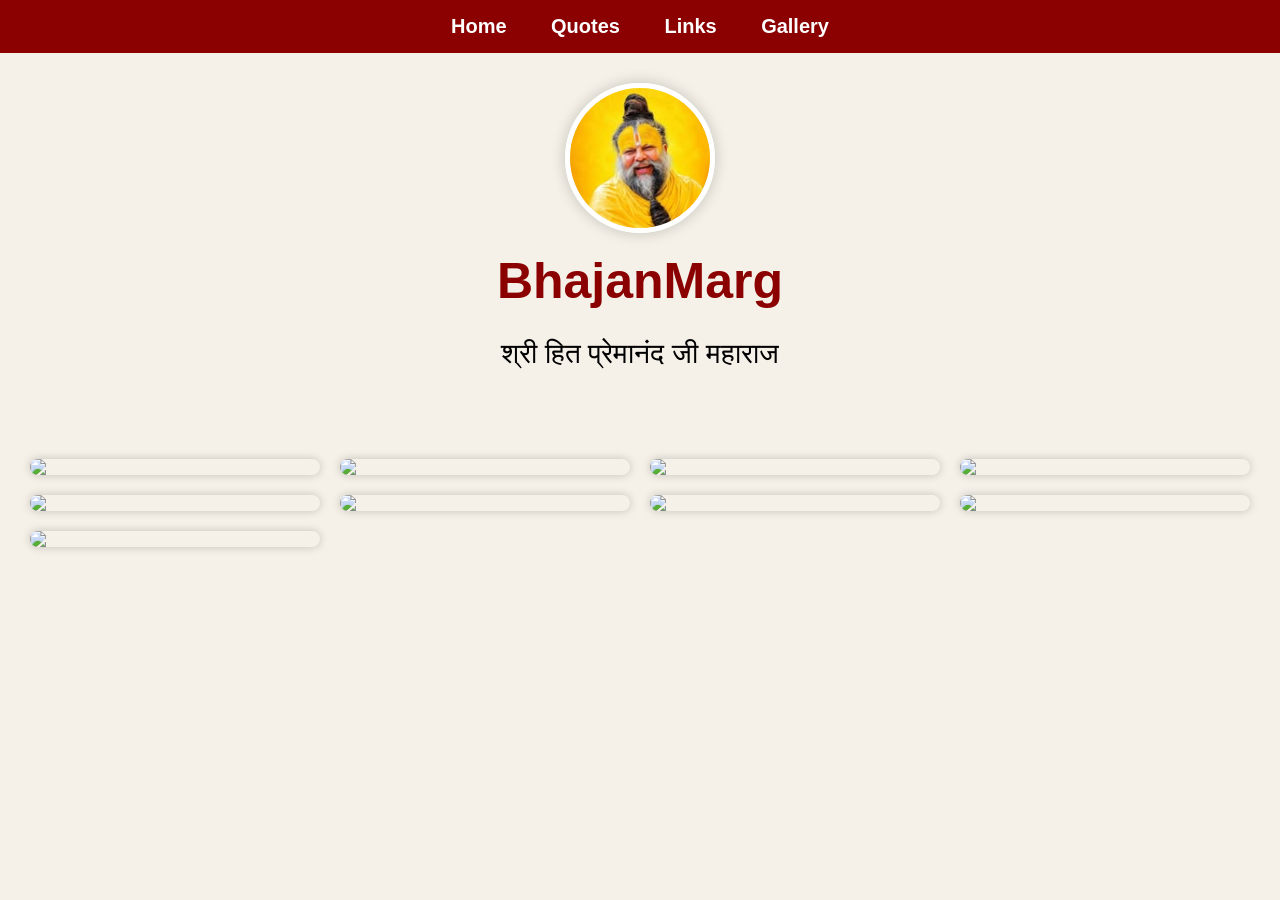
==== gallery.html @ 3751cd46 "Add files via upload" ====
<!DOCTYPE html>
<html lang="hi">
<head>
<meta charset="UTF-8">
<meta name="viewport" content="width=device-width, initial-scale=1.0">
<title>BhajanMarg Gallery</title>

<style>
body{
    margin:0;
    font-family:Arial, sans-serif;
    background:#f5f1e8;
}

.nav{
    background:#8b0000;
    padding:15px;
    text-align:center;
}

.nav a{
    color:white;
    text-decoration:none;
    margin:0 20px;
    font-size:20px;
    font-weight:bold;
}

.header{
    text-align:center;
    padding:30px 15px;
}

.header img{
    width:140px;
    height:140px;
    border-radius:50%;
    border:5px solid white;
    box-shadow:0 0 15px rgba(0,0,0,.2);
}

.header h1{
    color:#8b0000;
    margin:15px 0 5px;
    font-size:50px;
}

.header p{
    font-size:28px;
}

.gallery{
    display:grid;
    grid-template-columns:repeat(auto-fit,minmax(280px,1fr));
    gap:20px;
    padding:30px;
}

.gallery img{
    width:100%;
    border-radius:15px;
    transition:.3s;
    cursor:pointer;
    box-shadow:0 0 10px rgba(0,0,0,.2);
}

.gallery img:hover{
    transform:scale(1.03);
}

.lightbox{
    display:none;
    position:fixed;
    top:0;
    left:0;
    width:100%;
    height:100%;
    background:rgba(0,0,0,.9);
    justify-content:center;
    align-items:center;
    z-index:999;
}

.lightbox img{
    max-width:90%;
    max-height:90%;
    border-radius:10px;
}
</style>
</head>

<body>

<div class="nav">
    <a href="index.html">Home</a>
    <a href="quotes.html">Quotes</a>
    <a href="links.html">Links</a>
    <a href="gallery.html">Gallery</a>
</div>

<div class="header">
    <img src="gurudev.png">
    <h1>BhajanMarg</h1>
    <p>श्री हित प्रेमानंद जी महाराज</p>
</div>

<div class="gallery">

<img src="images/6158933637785653984.jpg" onclick="openImg(this.src)">
<img src="images/6158933637785653985.jpg" onclick="openImg(this.src)">
<img src="images/6158933637785653986.jpg" onclick="openImg(this.src)">
<img src="images/6158933637785653987.jpg" onclick="openImg(this.src)">
<img src="images/6158933637785653988.jpg" onclick="openImg(this.src)">
<img src="images/6158933637785653989.jpg" onclick="openImg(this.src)">
<img src="images/6158933637785653990.jpg" onclick="openImg(this.src)">
<img src="images/6158933637785653991.jpg" onclick="openImg(this.src)">
<img src="images/6158933637785653992.jpg" onclick="openImg(this.src)">

</div>

<div class="lightbox" id="lightbox" onclick="closeImg()">
    <img id="showimg">
</div>

<script>
function openImg(src){
    document.getElementById("lightbox").style.display="flex";
    document.getElementById("showimg").src=src;
}

function closeImg(){
    document.getElementById("lightbox").style.display="none";
}
</script>

</body>
</html>
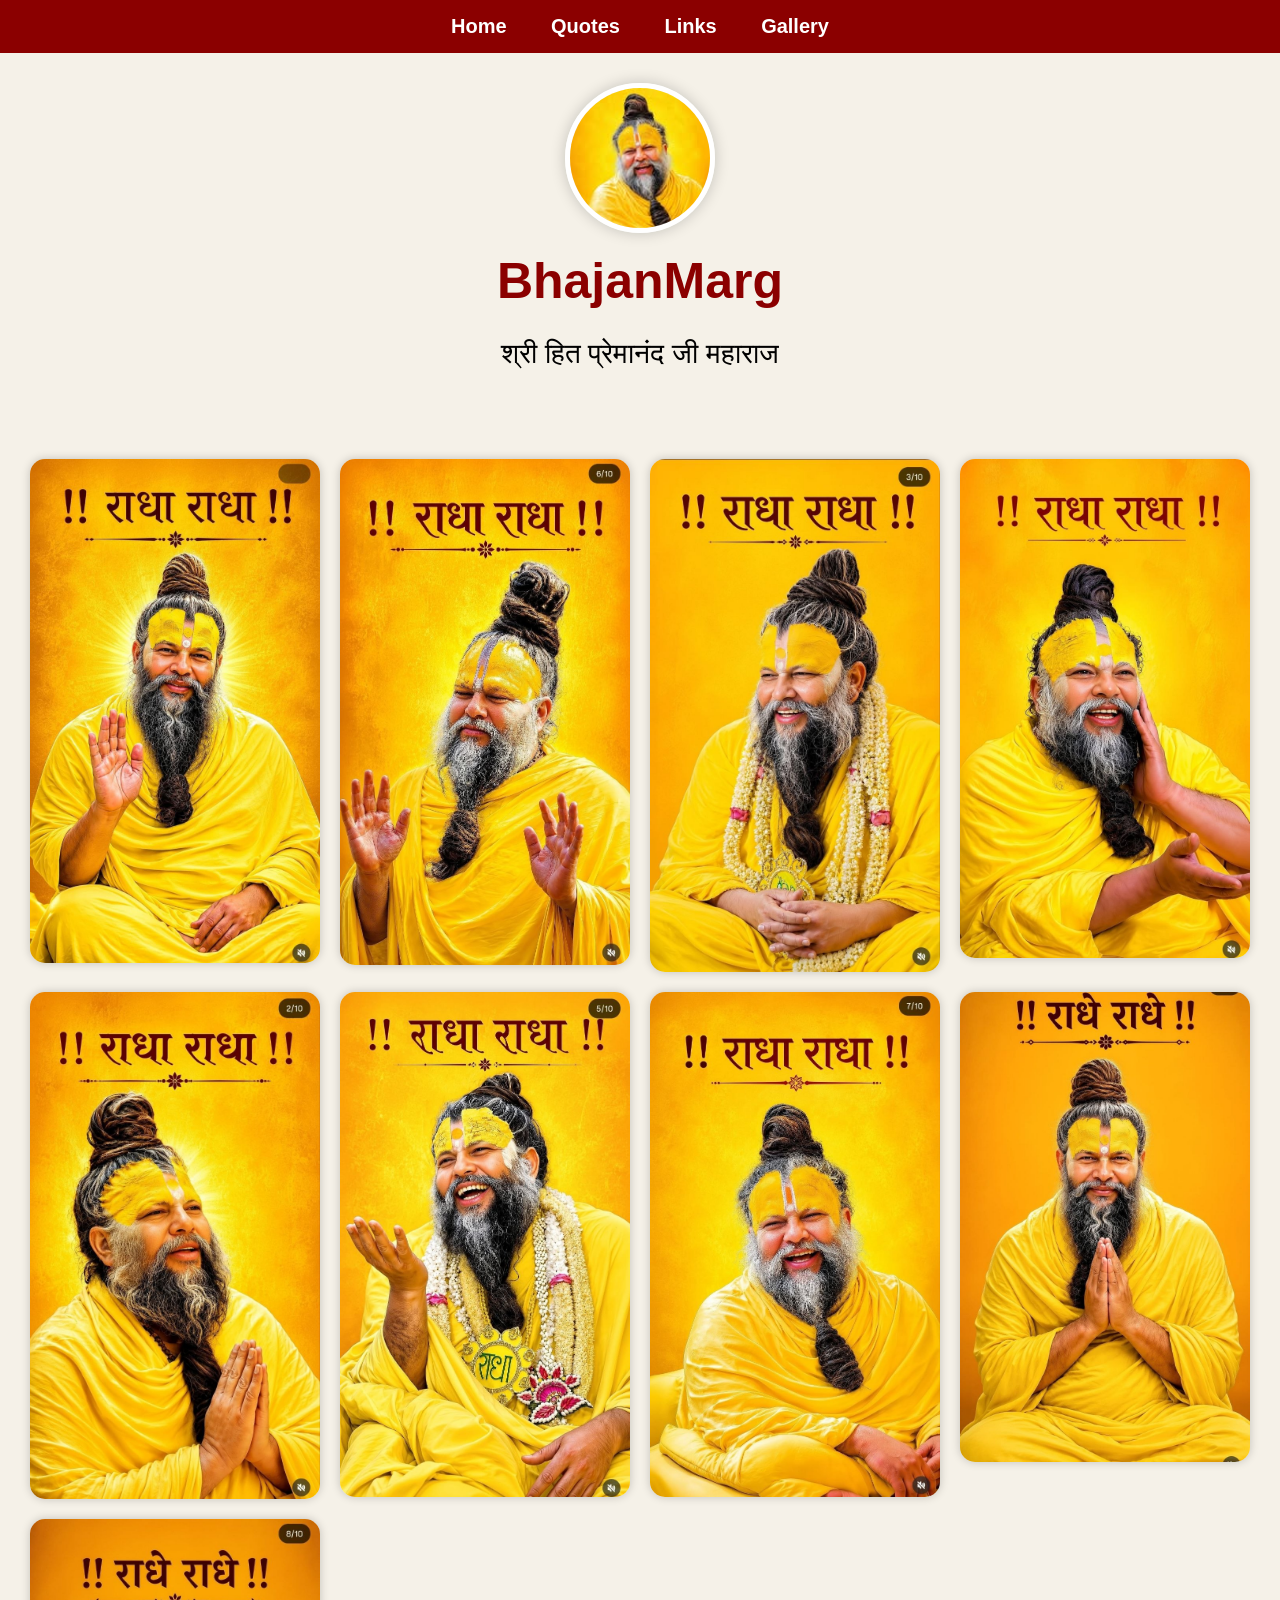
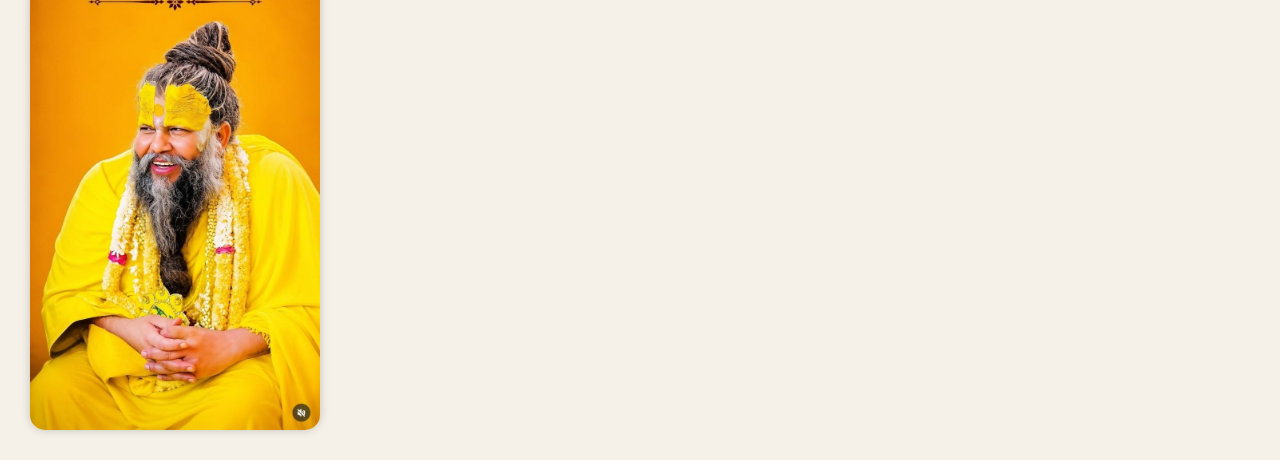
==== commit 68eab172: "Update gallery.html" ====
--- a/gallery.html
+++ b/gallery.html
@@ -106,15 +106,15 @@
 
 <div class="gallery">
 
-<img src="images/6158933637785653984.jpg" onclick="openImg(this.src)">
-<img src="images/6158933637785653985.jpg" onclick="openImg(this.src)">
-<img src="images/6158933637785653986.jpg" onclick="openImg(this.src)">
-<img src="images/6158933637785653987.jpg" onclick="openImg(this.src)">
-<img src="images/6158933637785653988.jpg" onclick="openImg(this.src)">
-<img src="images/6158933637785653989.jpg" onclick="openImg(this.src)">
-<img src="images/6158933637785653990.jpg" onclick="openImg(this.src)">
-<img src="images/6158933637785653991.jpg" onclick="openImg(this.src)">
-<img src="images/6158933637785653992.jpg" onclick="openImg(this.src)">
+<img src="images/photo_1_2026-09-19_18-07-53.jpg" onclick="openImg(this.src)">
+<img src="images/photo_2_2026-09-19_18-07-53.jpg" onclick="openImg(this.src)">
+<img src="images/photo_3_2026-09-19_18-07-53.jpg" onclick="openImg(this.src)">
+<img src="images/photo_4_2026-09-19_18-07-53.jpg" onclick="openImg(this.src)">
+<img src="images/photo_5_2026-09-19_18-07-53.jpg" onclick="openImg(this.src)">
+<img src="images/photo_6_2026-09-19_18-07-53.jpg" onclick="openImg(this.src)">
+<img src="images/photo_7_2026-09-19_18-07-53.jpg" onclick="openImg(this.src)">
+<img src="images/photo_8_2026-09-19_18-07-53.jpg" onclick="openImg(this.src)">
+<img src="images/photo_9_2026-09-19_18-07-53.jpg" onclick="openImg(this.src)">
 
 </div>
 
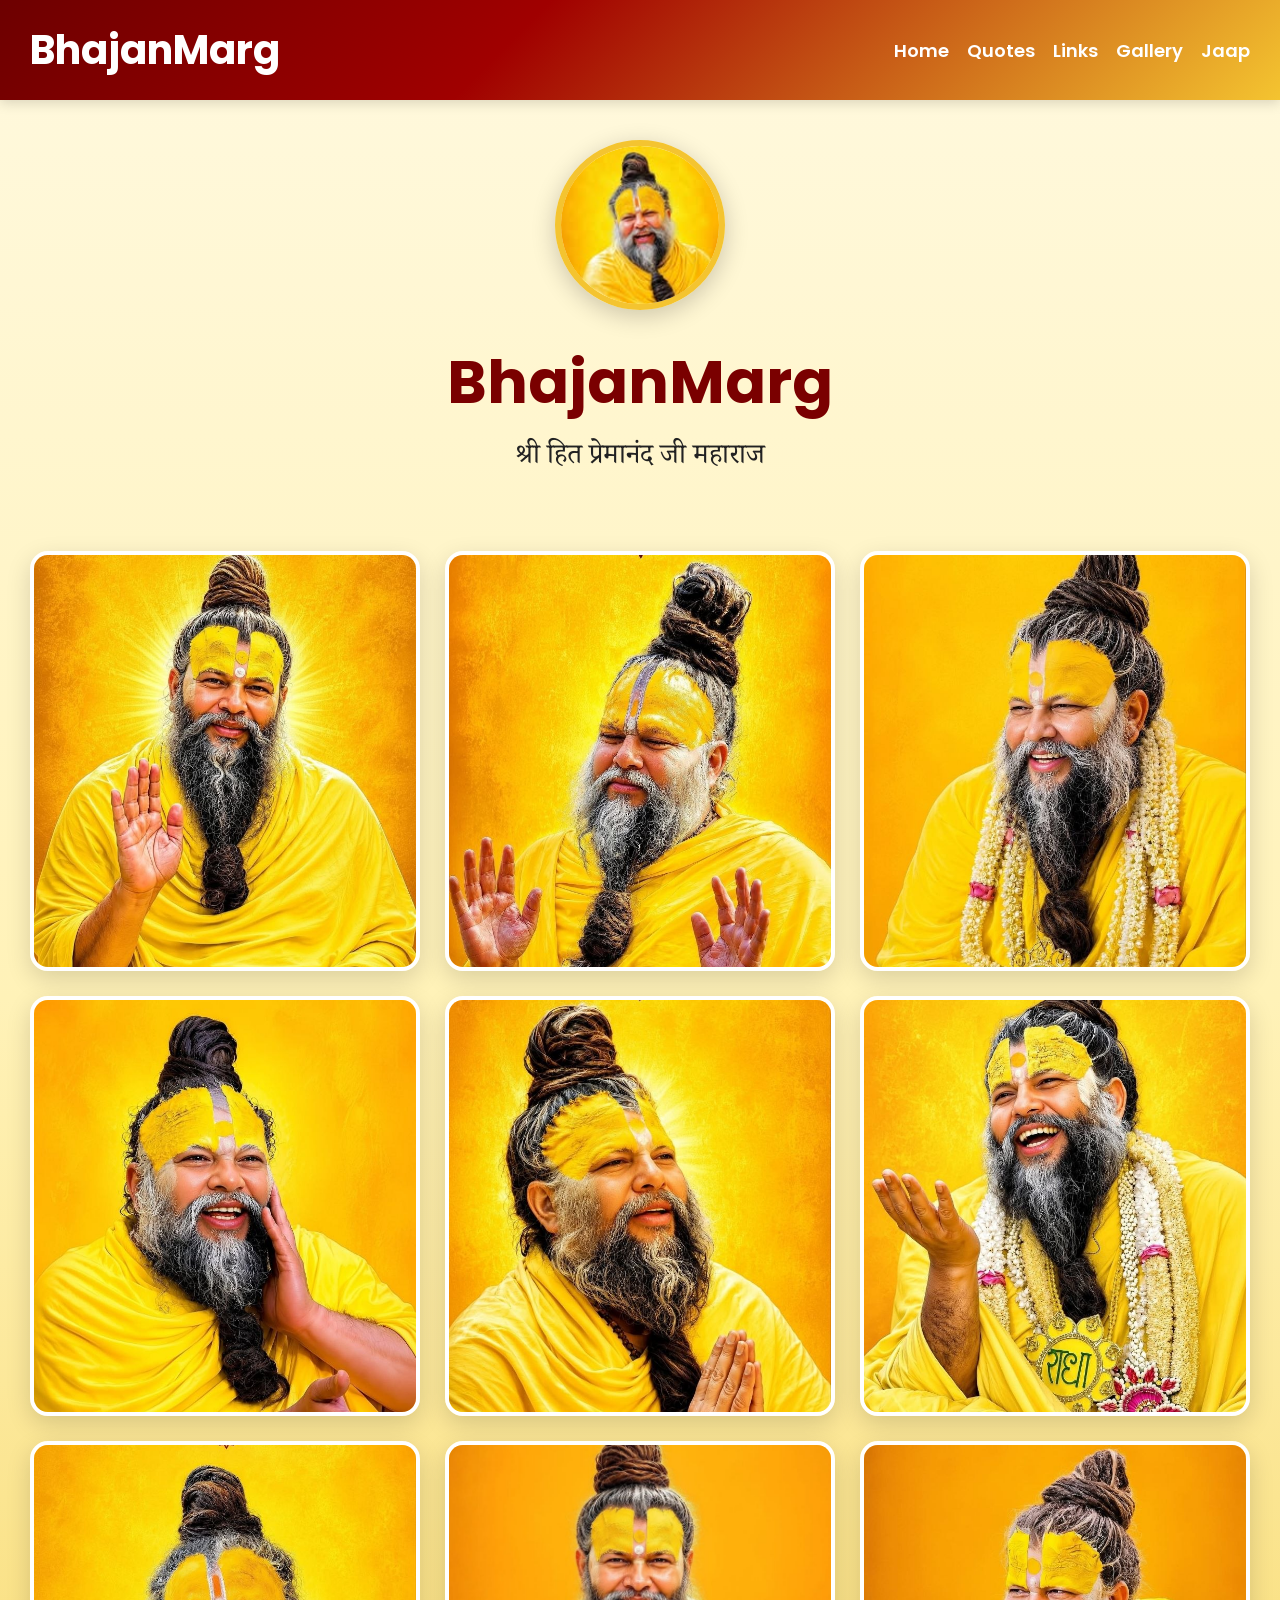
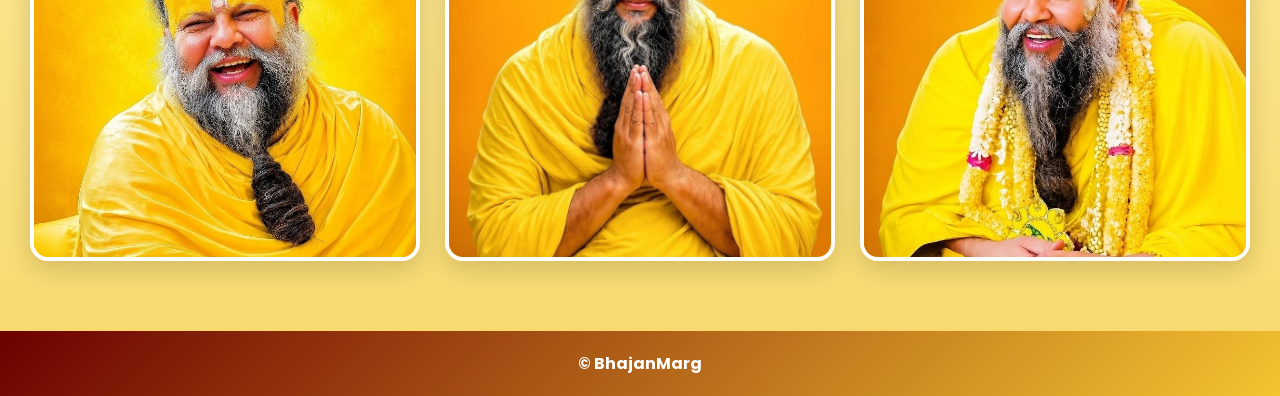
==== commit 20fc9a62: "Update gallery.html" ====
--- a/gallery.html
+++ b/gallery.html
@@ -3,106 +3,228 @@
 <head>
 <meta charset="UTF-8">
 <meta name="viewport" content="width=device-width, initial-scale=1.0">
-<title>BhajanMarg Gallery</title>
+<title>Gallery | BhajanMarg</title>
+
+<link href="https://fonts.googleapis.com/css2?family=Poppins:wght@300;400;600;700&family=Noto+Serif+Devanagari:wght@400;600;700&display=swap" rel="stylesheet">
 
 <style>
+
+*{
+margin:0;
+padding:0;
+box-sizing:border-box;
+}
+
 body{
-    margin:0;
-    font-family:Arial, sans-serif;
-    background:#f5f1e8;
-}
-
-.nav{
-    background:#8b0000;
-    padding:15px;
-    text-align:center;
-}
-
-.nav a{
-    color:white;
-    text-decoration:none;
-    margin:0 20px;
-    font-size:20px;
-    font-weight:bold;
-}
-
-.header{
-    text-align:center;
-    padding:30px 15px;
-}
-
-.header img{
-    width:140px;
-    height:140px;
-    border-radius:50%;
-    border:5px solid white;
-    box-shadow:0 0 15px rgba(0,0,0,.2);
-}
-
-.header h1{
-    color:#8b0000;
-    margin:15px 0 5px;
-    font-size:50px;
-}
-
-.header p{
-    font-size:28px;
+font-family:'Poppins',sans-serif;
+background:linear-gradient(
+180deg,
+#fff9df 0%,
+#fff2b8 50%,
+#f7d86a 100%
+);
+color:#222;
+min-height:100vh;
+}
+
+header{
+background:linear-gradient(
+135deg,
+#6d0000 0%,
+#a00000 40%,
+#f4c430 100%
+);
+padding:20px 30px;
+display:flex;
+justify-content:space-between;
+align-items:center;
+position:sticky;
+top:0;
+z-index:1000;
+box-shadow:0 3px 12px rgba(0,0,0,.15);
+}
+
+.logo{
+font-size:40px;
+font-weight:700;
+color:white;
+}
+
+nav{
+display:flex;
+gap:18px;
+align-items:center;
+flex-wrap:wrap;
+}
+
+nav a{
+color:white;
+text-decoration:none;
+font-size:18px;
+font-weight:600;
+}
+
+nav a:hover{
+color:#fff5b5;
+}
+
+.hero{
+text-align:center;
+padding:40px 20px;
+}
+
+.hero img{
+width:170px;
+height:170px;
+border-radius:50%;
+object-fit:cover;
+border:6px solid #f4c430;
+box-shadow:0 6px 25px rgba(0,0,0,.2);
+}
+
+.hero h1{
+font-size:60px;
+color:#7a0000;
+margin-top:20px;
+}
+
+.hero p{
+font-family:'Noto Serif Devanagari',serif;
+font-size:28px;
+margin-top:10px;
 }
 
 .gallery{
-    display:grid;
-    grid-template-columns:repeat(auto-fit,minmax(280px,1fr));
-    gap:20px;
-    padding:30px;
+display:grid;
+grid-template-columns:repeat(auto-fit,minmax(320px,1fr));
+gap:25px;
+padding:30px;
+max-width:1400px;
+margin:auto;
 }
 
 .gallery img{
-    width:100%;
-    border-radius:15px;
-    transition:.3s;
-    cursor:pointer;
-    box-shadow:0 0 10px rgba(0,0,0,.2);
+width:100%;
+height:420px;
+object-fit:cover;
+border-radius:18px;
+cursor:pointer;
+transition:.35s;
+box-shadow:0 8px 25px rgba(0,0,0,.15);
+border:4px solid white;
 }
 
 .gallery img:hover{
-    transform:scale(1.03);
+transform:translateY(-8px) scale(1.02);
 }
 
 .lightbox{
-    display:none;
-    position:fixed;
-    top:0;
-    left:0;
-    width:100%;
-    height:100%;
-    background:rgba(0,0,0,.9);
-    justify-content:center;
-    align-items:center;
-    z-index:999;
+display:none;
+position:fixed;
+top:0;
+left:0;
+width:100%;
+height:100%;
+background:rgba(0,0,0,.95);
+justify-content:center;
+align-items:center;
+z-index:9999;
+padding:20px;
 }
 
 .lightbox img{
-    max-width:90%;
-    max-height:90%;
-    border-radius:10px;
-}
+max-width:95%;
+max-height:95%;
+border-radius:15px;
+}
+
+.close{
+position:absolute;
+top:20px;
+right:30px;
+font-size:40px;
+color:white;
+cursor:pointer;
+}
+
+footer{
+background:linear-gradient(
+135deg,
+#6d0000,
+#f4c430
+);
+color:white;
+text-align:center;
+padding:20px;
+margin-top:40px;
+font-weight:bold;
+}
+
+@media(max-width:768px){
+
+header{
+flex-direction:column;
+gap:15px;
+}
+
+.logo{
+font-size:30px;
+}
+
+.hero h1{
+font-size:42px;
+}
+
+.hero p{
+font-size:20px;
+}
+
+.hero img{
+width:140px;
+height:140px;
+}
+
+.gallery{
+grid-template-columns:1fr;
+padding:20px;
+}
+
+.gallery img{
+height:auto;
+}
+
+}
+
 </style>
 </head>
 
 <body>
 
-<div class="nav">
-    <a href="index.html">Home</a>
-    <a href="quotes.html">Quotes</a>
-    <a href="links.html">Links</a>
-    <a href="gallery.html">Gallery</a>
+<header>
+
+<div class="logo">
+BhajanMarg
 </div>
 
-<div class="header">
-    <img src="gurudev.png">
-    <h1>BhajanMarg</h1>
-    <p>श्री हित प्रेमानंद जी महाराज</p>
-</div>
+<nav>
+<a href="index.html">Home</a>
+<a href="quotes.html">Quotes</a>
+<a href="links.html">Links</a>
+<a href="gallery.html">Gallery</a>
+<a href="jaap.html">Jaap</a>
+</nav>
+
+</header>
+
+<section class="hero">
+
+<img src="gurudev.png">
+
+<h1>BhajanMarg</h1>
+
+<p>श्री हित प्रेमानंद जी महाराज</p>
+
+</section>
 
 <div class="gallery">
 
@@ -114,23 +236,46 @@
 <img src="images/photo_6_2026-09-19_18-07-53.jpg" onclick="openImg(this.src)">
 <img src="images/photo_7_2026-09-19_18-07-53.jpg" onclick="openImg(this.src)">
 <img src="images/photo_8_2026-09-19_18-07-53.jpg" onclick="openImg(this.src)">
-<img src="images/photo_9_2026-09-19_18-07-53.jpg" onclick="openImg(this.src)">
+<img src="images/photo_9_2026-09-19_18-07-53.jpg" onclick="openImg(this.src)"></div>
+
+<div class="lightbox" id="lightbox">
+
+<span class="close" onclick="closeImg()">✕</span>
+
+<img id="showimg">
 
 </div>
 
-<div class="lightbox" id="lightbox" onclick="closeImg()">
-    <img id="showimg">
-</div>
+<footer>
+© BhajanMarg
+</footer>
 
 <script>
+
 function openImg(src){
-    document.getElementById("lightbox").style.display="flex";
-    document.getElementById("showimg").src=src;
+
+document.getElementById("lightbox").style.display="flex";
+
+document.getElementById("showimg").src=src;
+
 }
 
 function closeImg(){
-    document.getElementById("lightbox").style.display="none";
-}
+
+document.getElementById("lightbox").style.display="none";
+
+}
+
+document.addEventListener("keydown",function(e){
+
+if(e.key==="Escape"){
+
+closeImg();
+
+}
+
+});
+
 </script>
 
 </body>
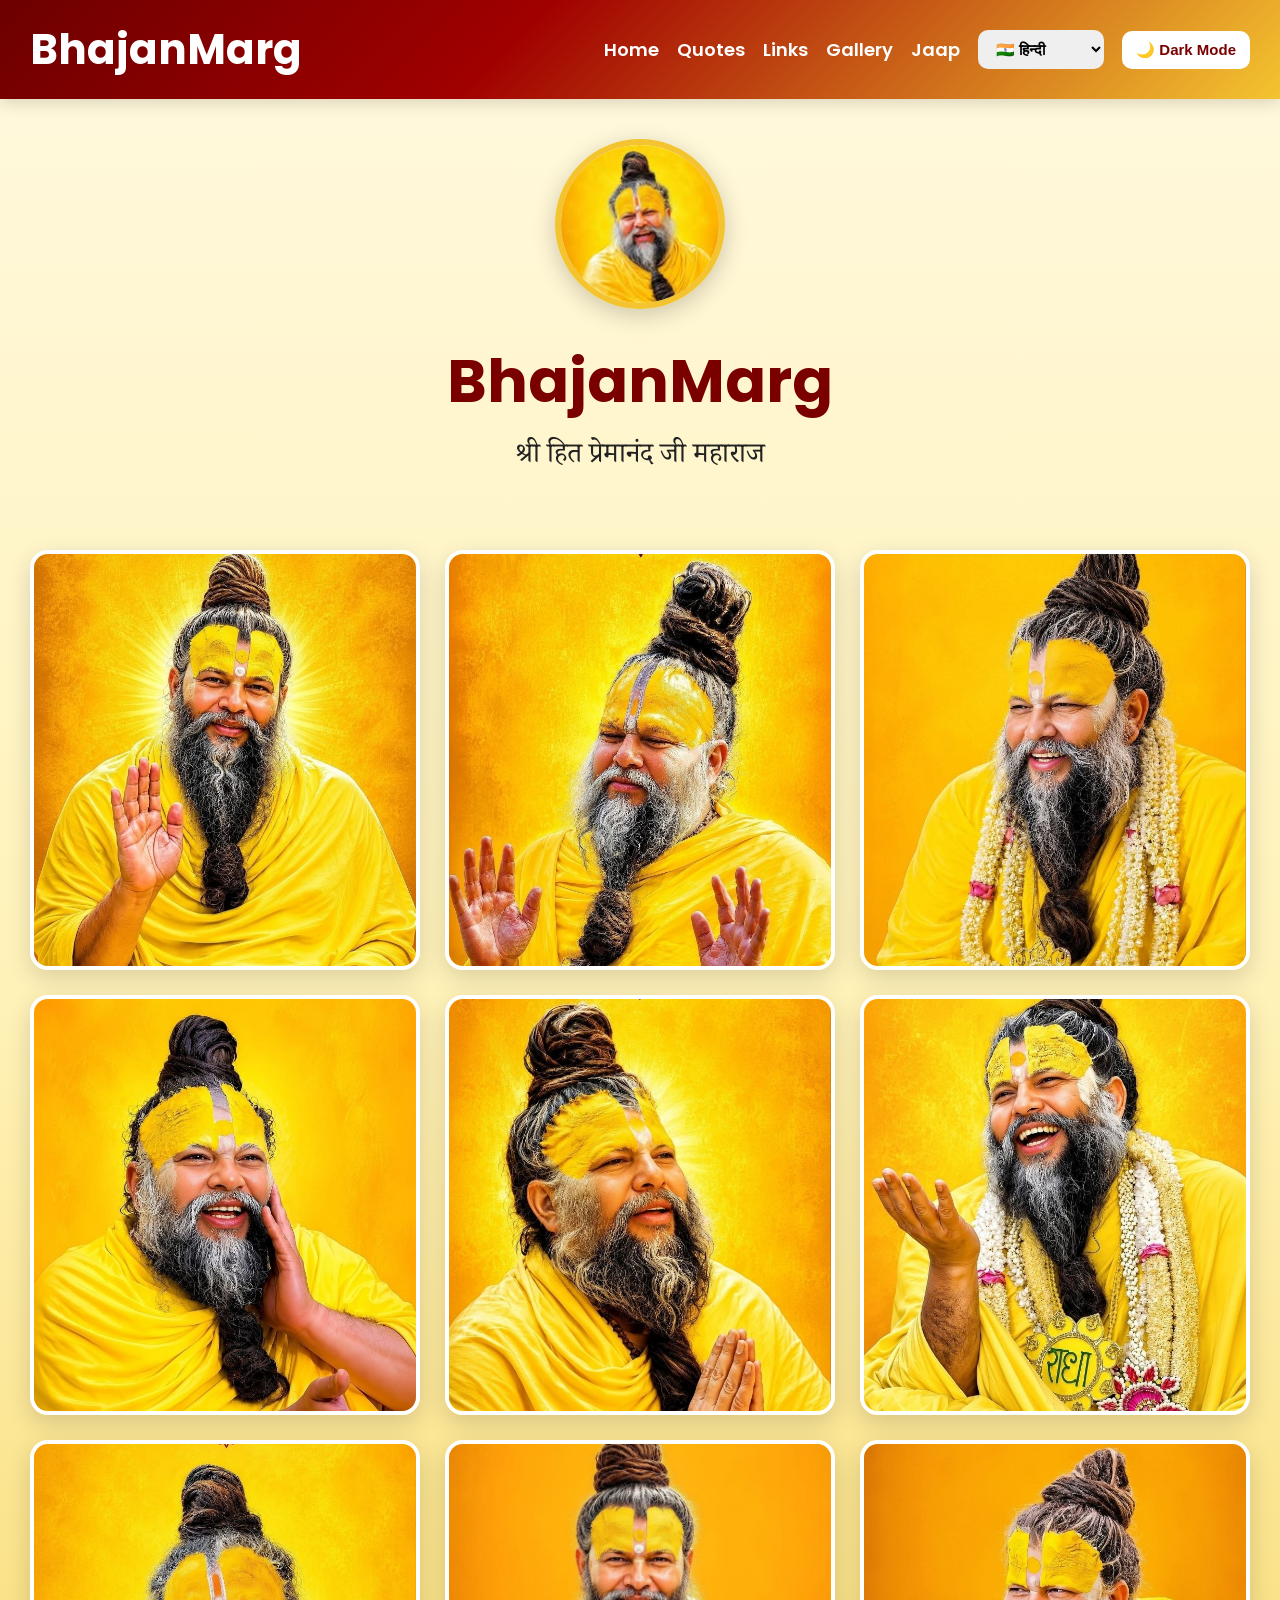
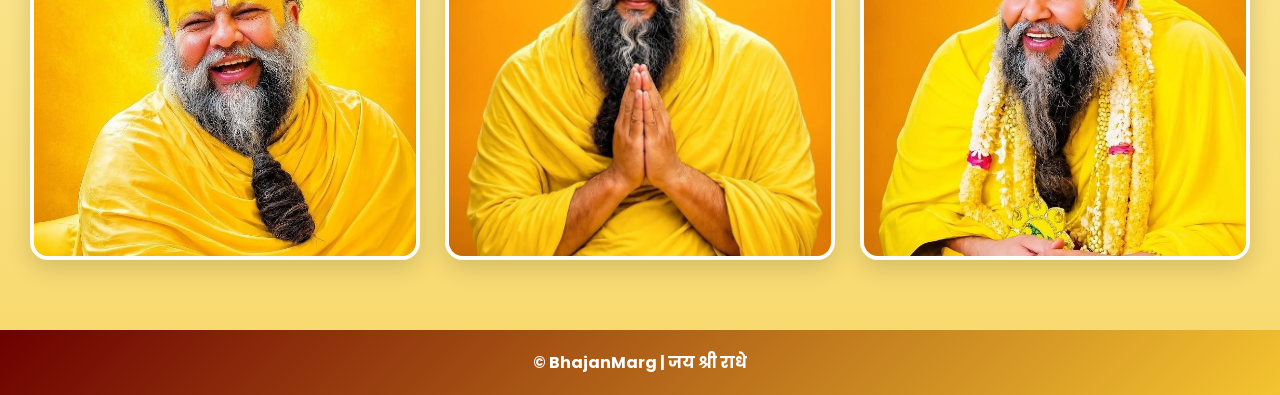
==== commit d670ecde: "Update gallery.html" ====
--- a/gallery.html
+++ b/gallery.html
@@ -3,9 +3,10 @@
 <head>
 <meta charset="UTF-8">
 <meta name="viewport" content="width=device-width, initial-scale=1.0">
+
 <title>Gallery | BhajanMarg</title>
 
-<link href="https://fonts.googleapis.com/css2?family=Poppins:wght@300;400;600;700&family=Noto+Serif+Devanagari:wght@400;600;700&display=swap" rel="stylesheet">
+<link href="https://fonts.googleapis.com/css2?family=Poppins:wght@300;400;500;600;700&family=Noto+Serif+Devanagari:wght@400;500;600;700&display=swap" rel="stylesheet">
 
 <style>
 
@@ -25,7 +26,10 @@
 );
 color:#222;
 min-height:100vh;
-}
+transition:.3s;
+}
+
+/* HEADER */
 
 header{
 background:linear-gradient(
@@ -34,26 +38,26 @@
 #a00000 40%,
 #f4c430 100%
 );
-padding:20px 30px;
+padding:18px 30px;
 display:flex;
 justify-content:space-between;
 align-items:center;
 position:sticky;
 top:0;
 z-index:1000;
-box-shadow:0 3px 12px rgba(0,0,0,.15);
+box-shadow:0 4px 15px rgba(0,0,0,.15);
 }
 
 .logo{
-font-size:40px;
+font-size:42px;
 font-weight:700;
 color:white;
 }
 
 nav{
 display:flex;
+align-items:center;
 gap:18px;
-align-items:center;
 flex-wrap:wrap;
 }
 
@@ -67,6 +71,25 @@
 nav a:hover{
 color:#fff5b5;
 }
+
+/* BUTTONS */
+
+#languageSwitcher,
+#darkModeToggle{
+padding:10px 14px;
+border:none;
+border-radius:10px;
+font-size:15px;
+font-weight:600;
+cursor:pointer;
+}
+
+#darkModeToggle{
+background:white;
+color:#7a0000;
+}
+
+/* HERO */
 
 .hero{
 text-align:center;
@@ -93,6 +116,8 @@
 font-size:28px;
 margin-top:10px;
 }
+
+/* GALLERY */
 
 .gallery{
 display:grid;
@@ -117,6 +142,8 @@
 .gallery img:hover{
 transform:translateY(-8px) scale(1.02);
 }
+
+/* LIGHTBOX */
 
 .lightbox{
 display:none;
@@ -147,6 +174,8 @@
 cursor:pointer;
 }
 
+/* FOOTER */
+
 footer{
 background:linear-gradient(
 135deg,
@@ -160,6 +189,28 @@
 font-weight:bold;
 }
 
+/* DARK MODE */
+
+.dark-mode{
+background:#121212 !important;
+color:white;
+}
+
+.dark-mode .hero h1,
+.dark-mode .hero p{
+color:white;
+}
+
+.dark-mode .gallery img{
+border:4px solid #333;
+}
+
+.dark-mode footer{
+background:#222;
+}
+
+/* MOBILE */
+
 @media(max-width:768px){
 
 header{
@@ -195,8 +246,7 @@
 
 }
 
-</style>
-</head>
+</style></head>
 
 <body>
 
@@ -207,22 +257,35 @@
 </div>
 
 <nav>
+
 <a href="index.html">Home</a>
 <a href="quotes.html">Quotes</a>
 <a href="links.html">Links</a>
 <a href="gallery.html">Gallery</a>
 <a href="jaap.html">Jaap</a>
+
+<select id="languageSwitcher">
+<option value="hi">🇮🇳 हिन्दी</option>
+<option value="en">🇬🇧 English</option>
+</select>
+
+<button id="darkModeToggle">
+🌙 Dark Mode
+</button>
+
 </nav>
 
 </header>
 
 <section class="hero">
 
-<img src="gurudev.png">
-
-<h1>BhajanMarg</h1>
-
-<p>श्री हित प्रेमानंद जी महाराज</p>
+<img src="gurudev.png" alt="Gurudev">
+
+<h1 id="pageTitle">BhajanMarg</h1>
+
+<p id="pageSubtitle">
+श्री हित प्रेमानंद जी महाराज
+</p>
 
 </section>
 
@@ -236,18 +299,22 @@
 <img src="images/photo_6_2026-09-19_18-07-53.jpg" onclick="openImg(this.src)">
 <img src="images/photo_7_2026-09-19_18-07-53.jpg" onclick="openImg(this.src)">
 <img src="images/photo_8_2026-09-19_18-07-53.jpg" onclick="openImg(this.src)">
-<img src="images/photo_9_2026-09-19_18-07-53.jpg" onclick="openImg(this.src)"></div>
+<img src="images/photo_9_2026-09-19_18-07-53.jpg" onclick="openImg(this.src)">
+
+</div>
 
 <div class="lightbox" id="lightbox">
 
-<span class="close" onclick="closeImg()">✕</span>
+<span class="close" onclick="closeImg()">
+×
+</span>
 
 <img id="showimg">
 
 </div>
 
-<footer>
-© BhajanMarg
+<footer id="footerText">
+© BhajanMarg | जय श्री राधे
 </footer>
 
 <script>
@@ -266,13 +333,83 @@
 
 }
 
-document.addEventListener("keydown",function(e){
-
-if(e.key==="Escape"){
-
-closeImg();
-
-}
+/* DARK MODE */
+
+const darkBtn=
+document.getElementById("darkModeToggle");
+
+if(localStorage.getItem("theme")==="dark"){
+
+document.body.classList.add("dark-mode");
+
+darkBtn.innerHTML="☀️ Light Mode";
+
+}
+
+darkBtn.addEventListener("click",()=>{
+
+document.body.classList.toggle("dark-mode");
+
+if(document.body.classList.contains("dark-mode")){
+
+localStorage.setItem("theme","dark");
+
+darkBtn.innerHTML="☀️ Light Mode";
+
+}else{
+
+localStorage.setItem("theme","light");
+
+darkBtn.innerHTML="🌙 Dark Mode";
+
+}
+
+});
+
+/* LANGUAGE */
+
+const languageSwitcher=
+document.getElementById("languageSwitcher");
+
+const translations={
+
+hi:{
+subtitle:"श्री हित प्रेमानंद जी महाराज",
+footer:"© BhajanMarg | जय श्री राधे"
+},
+
+en:{
+subtitle:"Shri Hit Premanand Ji Maharaj",
+footer:"© BhajanMarg | Jai Shri Radhe"
+}
+
+};
+
+function applyLanguage(lang){
+
+document.getElementById("pageSubtitle").innerText=
+translations[lang].subtitle;
+
+document.getElementById("footerText").innerText=
+translations[lang].footer;
+
+}
+
+let savedLanguage=
+localStorage.getItem("language") || "hi";
+
+languageSwitcher.value=savedLanguage;
+
+applyLanguage(savedLanguage);
+
+languageSwitcher.addEventListener("change",function(){
+
+localStorage.setItem(
+"language",
+this.value
+);
+
+applyLanguage(this.value);
 
 });
 
